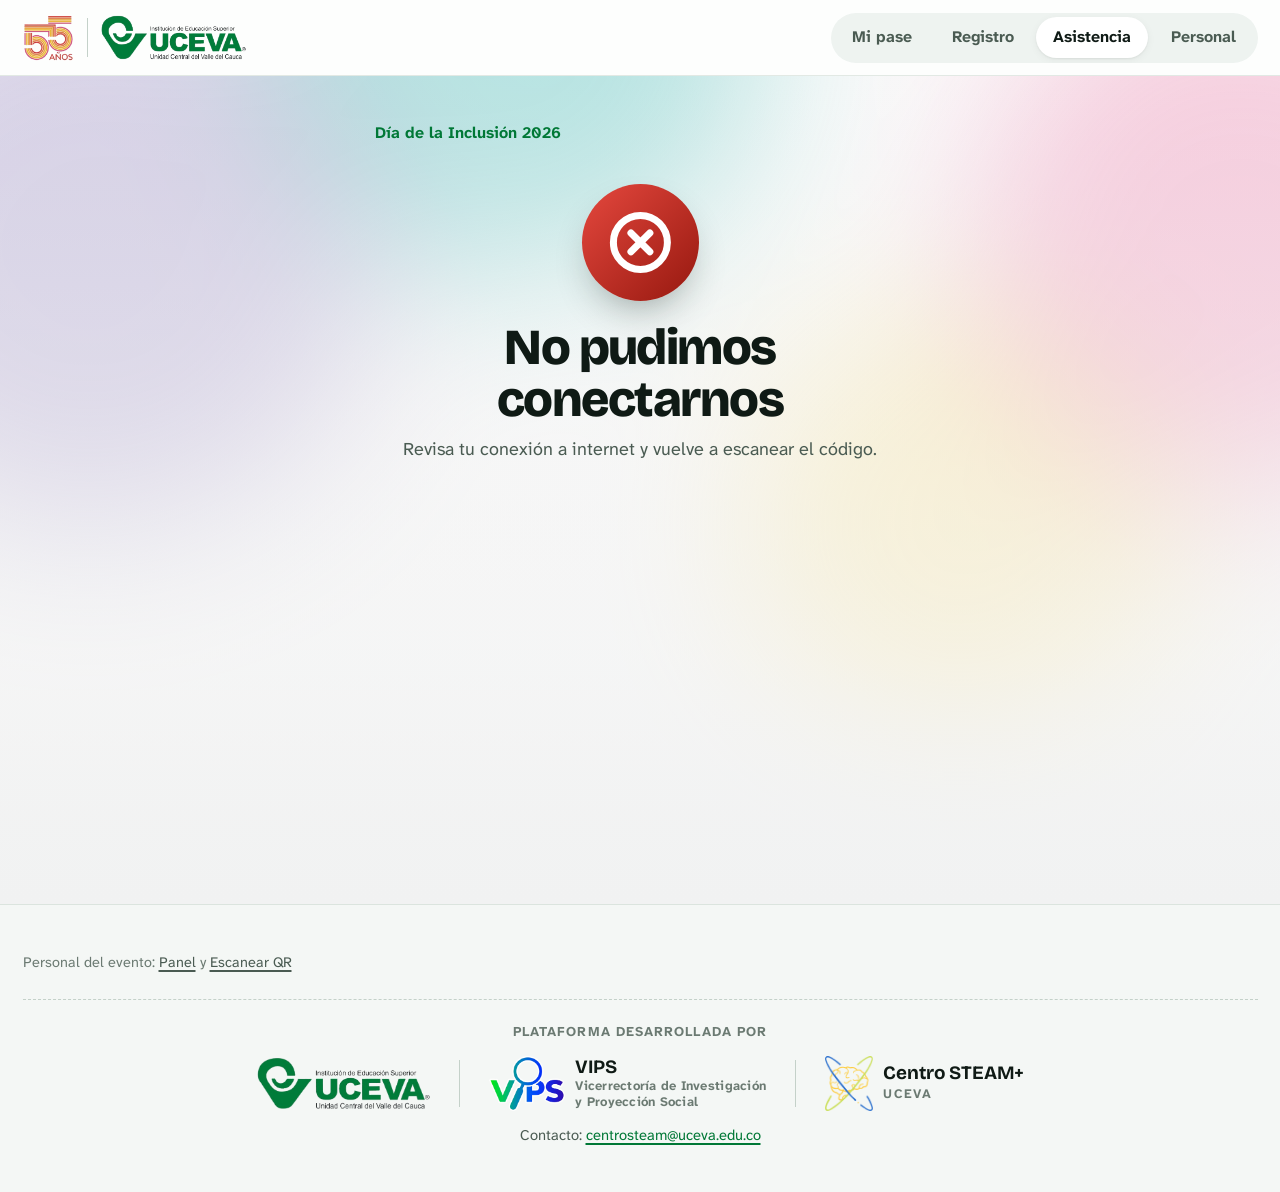
==== asistir.html @ c1360df8 "Versionar los módulos JS para que los navegadores no usen copias viejas Co-Authored-By: Claude Opus " ====
<!doctype html>
<html lang="es-CO">
<head>
  <meta charset="utf-8">
  <meta name="viewport" content="width=device-width, initial-scale=1, viewport-fit=cover">
  <title>Registra tu asistencia | Día de la Inclusión 2026 UCEVA</title>
  <meta name="theme-color" content="#ffffff">
  <meta name="robots" content="noindex">
  <link rel="icon" href="favicon.svg" type="image/svg+xml">
  <link rel="preload" href="fonts/bricolage-grotesque.woff2" as="font" type="font/woff2" crossorigin>
  <link rel="stylesheet" href="css/base.css?v=20261103e">
  <link rel="stylesheet" href="css/portal.css?v=20261103e">
  <script src="vendor/supabase.js" defer></script>
  <script type="module" src="js/asistir.js?v=20261103e"></script>
</head>
<body>
  <main id="contenido" class="portada asistir">
    <div class="aurora" aria-hidden="true"><span></span><span></span><span></span><span></span></div>
    <div class="asistir__dentro">
      <p class="asistir__evento" id="evento-nombre"></p>
      <div id="vista" class="asistir__vista" aria-live="polite">
        <p class="ayuda">Cargando…</p>
      </div>
    </div>
  </main>
</body>
</html>
---- css/base.css ----
/* =====================================================================
   UCEVA · Asistencia a eventos — sistema visual v2
   Concepto "Espectro": la inclusión como un espectro de color vivo sobre
   una base clara. Display expresiva (Bricolage Grotesque) + lectura
   hiperlegible (Atkinson Hyperlegible Next, diseñada para baja visión).
   Estados con ícono + palabra + color, nunca solo color. Objetivos ≥ 48 px.
   ===================================================================== */

@font-face { font-family: "Bricolage Grotesque"; src: url("../fonts/bricolage-grotesque.woff2") format("woff2"); font-weight: 200 800; font-display: swap; }
@font-face { font-family: "Atkinson Hyperlegible Next"; src: url("../fonts/atkinson-400.woff2") format("woff2"); font-weight: 400; font-display: swap; }
@font-face { font-family: "Atkinson Hyperlegible Next"; src: url("../fonts/atkinson-700.woff2") format("woff2"); font-weight: 700; font-display: swap; }
@font-face { font-family: "Atkinson Hyperlegible Next"; src: url("../fonts/atkinson-800.woff2") format("woff2"); font-weight: 800; font-display: swap; }

:root {
  /* Institucional (provisional hasta recibir el manual de marca) */
  --verde:        #007836;   /* verde del logo UCEVA */
  --verde-hondo:  #00532a;
  --verde-suave:  #e2f2e8;

  /* Colores del afiche "Día de la Inclusión 2026" (letras de "Inclusión") */
  --e-morado:   #7260a8;
  --e-magenta:  #d82a72;
  --e-turquesa: #00a29c;
  --e-naranja:  #e47224;
  --e-amarillo: #f6c600;
  --e-azul:     #00a2de;
  /* alias usados por componentes anteriores */
  --e-verde:    var(--e-turquesa);
  --e-violeta:  var(--e-morado);
  --e-ambar:    var(--e-amarillo);
  --espectro: linear-gradient(100deg, var(--e-morado), var(--e-magenta) 20%, var(--e-turquesa) 40%, var(--e-naranja) 58%, var(--e-amarillo) 72%, var(--e-magenta) 84%, var(--e-azul));

  --tinta:   #0f1a15;
  --tinta-2: #4a5b52;
  --tinta-3: #6b7a72;
  --fondo:   #f4f7f5;
  --blanco:  #ffffff;
  --linea:   #dbe4de;
  --linea-2: #c4d1c9;

  /* Estados */
  --ok:    #087a3f;  --ok-fondo:    #e1f6e9;
  --aviso: #7a4a00;  --aviso-fondo: #fff1d1;
  --error: #b0241c;  --error-fondo: #fde6e4;

  /* Tipo de asistente */
  --t-estudiante:     #0077a8;
  --t-docente:        #007836;
  --t-investigador:   #5e4d96;
  --t-directivo:      #a64e10;
  --t-administrativo: #00706b;
  --t-egresado:       #6b5300;
  --t-externo:        #c0215f;

  --display: "Bricolage Grotesque", "Atkinson Hyperlegible Next", system-ui, sans-serif;
  --fuente:  "Atkinson Hyperlegible Next", system-ui, -apple-system, "Segoe UI", Roboto, sans-serif;

  --t-0: .889rem; --t-1: 1rem; --t-2: 1.25rem; --t-3: 1.563rem; --t-4: 1.953rem; --t-5: 2.441rem; --t-6: 3.815rem;

  --r-campo: 14px;
  --r-tarjeta: 28px;
  --sombra-1: 0 1px 2px rgba(15, 26, 21, .06), 0 2px 8px rgba(15, 26, 21, .05);
  --sombra-2: 0 2px 4px rgba(15, 26, 21, .04), 0 18px 40px -12px rgba(15, 26, 21, .18);
  --foco: 0 0 0 3px var(--blanco), 0 0 0 6px var(--e-morado);
  --suave: cubic-bezier(.2, .8, .2, 1);
}

*, *::before, *::after { box-sizing: border-box; }
[hidden] { display: none !important; }
html { font-size: 112.5%; -webkit-text-size-adjust: 100%; scroll-behavior: smooth; }
@media (max-width: 480px) { html { font-size: 106.25%; } }

body {
  margin: 0; font-family: var(--fuente); font-size: var(--t-1); line-height: 1.55;
  color: var(--tinta); background: var(--fondo);
  -webkit-font-smoothing: antialiased; text-rendering: optimizeLegibility;
}
img, svg { max-width: 100%; display: block; }
a { color: var(--verde); text-underline-offset: .2em; text-decoration-thickness: 2px; }
a:hover { color: var(--verde-hondo); }
:focus-visible { outline: none; box-shadow: var(--foco); border-radius: 8px; }
::selection { background: #c9f0db; }

.solo-lectores { position: absolute !important; width: 1px; height: 1px; overflow: hidden; clip: rect(0 0 0 0); white-space: nowrap; }
.saltar { position: absolute; left: 1rem; top: -4rem; z-index: 80; background: var(--tinta); color: var(--blanco); padding: .7rem 1rem; border-radius: 10px; }
.saltar:focus { top: 1rem; }

h1, h2, h3 { font-family: var(--display); line-height: 1.02; margin: 0 0 .5em; letter-spacing: -.03em; font-weight: 800; }
h1 { font-size: clamp(2.6rem, 7vw, 5.2rem); }
h2 { font-size: clamp(1.6rem, 3.4vw, 2.2rem); }
h3 { font-size: var(--t-2); letter-spacing: -.015em; }
p { margin: 0 0 1em; max-width: 40em; }
.entrada { font-size: var(--t-2); color: var(--tinta-2); line-height: 1.45; }

/* ---------- Barra superior ---------- */

.barra { position: sticky; top: 0; z-index: 30; background: rgba(255,255,255,.82); backdrop-filter: saturate(1.6) blur(14px); -webkit-backdrop-filter: saturate(1.6) blur(14px); border-bottom: 1px solid rgba(219,228,222,.8); }
.barra__dentro { max-width: 76rem; margin: 0 auto; padding: .7rem 1.25rem; display: flex; align-items: center; justify-content: space-between; gap: 1rem; }
.marca { display: flex; align-items: center; gap: .65rem; color: var(--tinta); text-decoration: none; }
.marca__sello {
  width: 2.4rem; height: 2.4rem; border-radius: 12px; position: relative; overflow: hidden;
  background: var(--verde); color: var(--blanco); display: grid; place-items: center;
  font-family: var(--display); font-weight: 800; font-size: 1.15rem;
}
.marca__sello::after { content: ""; position: absolute; left: 0; right: 0; bottom: 0; height: 4px; background: var(--espectro); }
.marca__logos { display: flex; align-items: center; gap: .7rem; }
.marca__55 { height: 2.6rem; width: auto; }
.marca__sep { width: 1px; height: 2.2rem; background: var(--linea-2); }
.marca__logo { height: 2.6rem; width: auto; }
@media (max-width: 640px) { .marca__55, .marca__sep { display: none; } }
@media (max-width: 440px) { .marca__logo { height: 2rem; } }
.marca__texto { line-height: 1.1; }
.marca__texto strong { display: block; font-family: var(--display); font-size: 1.05rem; letter-spacing: -.01em; }
.marca__texto span { font-size: .78rem; color: var(--tinta-2); }
.barra nav { display: flex; gap: .3rem; padding: .25rem; background: #eef3f0; border-radius: 999px; }
.barra nav a { padding: .45rem .95rem; border-radius: 999px; text-decoration: none; color: var(--tinta-2); font-weight: 700; font-size: var(--t-0); transition: background-color .2s, color .2s; }
.barra nav a:hover { color: var(--tinta); }
.barra nav a[aria-current="page"] { background: var(--blanco); color: var(--tinta); box-shadow: var(--sombra-1); }
.barra nav a { white-space: nowrap; }
.barra nav { overflow-x: auto; scrollbar-width: none; max-width: 100%; }
.barra nav::-webkit-scrollbar { display: none; }
.barra__dentro { min-width: 0; }
.acceso-personal { flex-basis: 100%; margin-top: .6rem !important; font-size: .8rem; color: var(--tinta-3); }
.acceso-personal a { color: var(--tinta-2); }
@media (max-width: 560px) { .marca__texto span { display: none; } .barra nav a { padding: .45rem .7rem; } }
@media (max-width: 440px) { .marca__texto { display: none; } .barra__dentro { gap: .5rem; padding-inline: 1rem; } .barra nav a { padding: .45rem .65rem; font-size: .8rem; } }

.aviso-demo { background: var(--tinta); color: #e6ece8; font-size: .8rem; padding: .4rem 1rem; text-align: center; }
.aviso-demo strong { color: var(--e-ambar); }

/* ---------- Contenedores ---------- */

.pagina { max-width: 76rem; margin: 0 auto; padding: 2.5rem 1.25rem 4rem; }
.pagina--estrecha { max-width: 42rem; }
.tarjeta { background: var(--blanco); border-radius: var(--r-tarjeta); box-shadow: var(--sombra-2); border: 1px solid rgba(219,228,222,.7); }

/* ---------- Formularios ---------- */

.campo { display: grid; gap: .4rem; margin-bottom: 1.1rem; }
.campo > label, .grupo legend { font-weight: 700; font-size: var(--t-0); color: var(--tinta); }
.ayuda { font-size: var(--t-0); color: var(--tinta-2); margin: 0; }
.opcional { font-weight: 400; color: var(--tinta-3); }

input[type="text"], input[type="email"], input[type="tel"], input[type="search"],
input[type="password"], input[type="number"], input[type="date"], input[type="time"], select, textarea {
  font: inherit; font-size: var(--t-1); color: var(--tinta); width: 100%; min-height: 3.2rem; padding: .75rem 1rem;
  background: #f7faf8; border: 1.5px solid var(--linea-2); border-radius: var(--r-campo);
  transition: border-color .15s, background-color .15s, box-shadow .15s;
}
input::placeholder { color: #8c9a92; }
input:hover, select:hover, textarea:hover { border-color: #93a69b; background-color: var(--blanco); }
input:focus-visible, select:focus-visible, textarea:focus-visible {
  background-color: var(--blanco); border-color: var(--e-morado); box-shadow: 0 0 0 4px rgba(114, 96, 168, .2); border-radius: var(--r-campo);
}
input[aria-invalid="true"] { border-color: var(--error); background: #fffafa; }
select { appearance: none; background-image: url("data:image/svg+xml,%3Csvg xmlns='http://www.w3.org/2000/svg' viewBox='0 0 24 24' fill='none' stroke='%234a5b52' stroke-width='2.4' stroke-linecap='round'%3E%3Cpath d='m6 9 6 6 6-6'/%3E%3C/svg%3E"); background-repeat: no-repeat; background-position: right .9rem center; background-size: 1.1rem; padding-right: 2.6rem; }

.fila-2 { display: grid; gap: 0 1rem; grid-template-columns: 1fr; }
@media (min-width: 600px) { .fila-2 { grid-template-columns: 1fr 1fr; } .fila-2--doc { grid-template-columns: 13rem 1fr; } }

.grupo { border: 0; padding: 0; margin: 0 0 1.1rem; }
.grupo legend { margin-bottom: .5rem; padding: 0; }
.opciones { display: flex; flex-wrap: wrap; gap: .5rem; }

.marca-check {
  display: flex; gap: .65rem; align-items: flex-start; cursor: pointer; font-size: var(--t-0); line-height: 1.4;
  padding: .7rem .9rem; border: 1.5px solid var(--linea-2); border-radius: var(--r-campo); background: var(--blanco);
  transition: border-color .15s, background-color .15s;
}
.marca-check:hover { border-color: #93a69b; }
.marca-check input { width: 1.25rem; height: 1.25rem; margin: 0; flex: none; accent-color: var(--verde); }
.marca-check:has(input:checked) { border-color: var(--verde); background: var(--verde-suave); }
.marca-check:has(input:focus-visible) { box-shadow: var(--foco); }
.marca-check:has(input:disabled) { opacity: .5; cursor: not-allowed; }
.opciones .marca-check { border-radius: 999px; padding: .55rem .95rem; align-items: center; }

.error-campo { color: var(--error); font-size: var(--t-0); font-weight: 700; margin: 0; }

/* ---------- Botones ---------- */

.boton {
  font: inherit; font-weight: 700; font-size: var(--t-1); line-height: 1.2;
  display: inline-flex; align-items: center; justify-content: center; gap: .55rem;
  min-height: 3.2rem; padding: .75rem 1.5rem; border-radius: 999px; cursor: pointer; text-decoration: none;
  border: 0; background: var(--tinta); color: var(--blanco);
  box-shadow: inset 0 1px 0 rgba(255,255,255,.14), 0 6px 16px -6px rgba(15,26,21,.5);
  transition: transform .15s var(--suave), box-shadow .2s, background-color .2s;
}
.boton:hover { background: #22312a; color: var(--blanco); transform: translateY(-1px); box-shadow: inset 0 1px 0 rgba(255,255,255,.14), 0 10px 22px -8px rgba(15,26,21,.55); }
.boton:active { transform: translateY(0); }
.boton[disabled] { opacity: .6; cursor: progress; transform: none; }
.boton--verde { background: var(--verde); box-shadow: inset 0 1px 0 rgba(255,255,255,.18), 0 8px 20px -8px rgba(0,101,58,.7); }
.boton--verde:hover { background: var(--verde-hondo); }
.boton--claro { background: var(--blanco); color: var(--tinta); box-shadow: inset 0 0 0 1.5px var(--linea-2); }
.boton--claro:hover { background: #f3f6f4; color: var(--tinta); box-shadow: inset 0 0 0 1.5px #93a69b; }
.boton--bloque { width: 100%; }
.boton svg { width: 1.2em; height: 1.2em; flex: none; }

/* ---------- Mensajes ---------- */

.mensaje { display: flex; gap: .85rem; align-items: flex-start; padding: 1rem 1.1rem; border-radius: 18px; margin: 1rem 0; }
.mensaje > svg { width: 1.6rem; height: 1.6rem; flex: none; margin-top: .05rem; }
.mensaje p { margin: 0; color: var(--tinta); font-size: var(--t-0); }
.mensaje strong { display: block; font-family: var(--display); font-size: var(--t-2); letter-spacing: -.015em; line-height: 1.15; margin-bottom: .25rem; }
.mensaje .boton { margin-top: .9rem; }
.mensaje--ok    { background: var(--ok-fondo);    color: var(--ok); }
.mensaje--aviso { background: var(--aviso-fondo); color: var(--aviso); }
.mensaje--error { background: var(--error-fondo); color: var(--error); }
.mensaje--info  { background: #eeebf7; color: #5a4a94; }

/* ---------- Pase (boleta digital) ---------- */

.pase-marco { width: min(100%, 23rem); filter: drop-shadow(0 26px 30px rgba(40, 30, 110, .22)) drop-shadow(0 6px 10px rgba(15, 26, 21, .10)); }

.pase {
  --tipo: var(--t-externo);
  --mx: 50%; --my: 30%;
  position: relative; width: 100%; isolation: isolate;
  border-radius: var(--r-tarjeta); background: var(--blanco);
  transform: perspective(900px) rotateX(var(--rx, 0deg)) rotateY(var(--ry, 0deg));
  transition: transform .5s var(--suave);
  /* recortes laterales tipo boleta */
  -webkit-mask: radial-gradient(circle 14px at 0 var(--corte, 62%), transparent 98%, #000) left / 51% 100% no-repeat,
                radial-gradient(circle 14px at 100% var(--corte, 62%), transparent 98%, #000) right / 51% 100% no-repeat;
          mask: radial-gradient(circle 14px at 0 var(--corte, 62%), transparent 98%, #000) left / 51% 100% no-repeat,
                radial-gradient(circle 14px at 100% var(--corte, 62%), transparent 98%, #000) right / 51% 100% no-repeat;
}
.pase.con-tilt { transition: transform .12s linear; }
.pase__cabeza {
  position: relative; overflow: hidden; color: var(--blanco); padding: 1.3rem 1.4rem 1.4rem;
  border-radius: var(--r-tarjeta) var(--r-tarjeta) 0 0;
  background:
    radial-gradient(110% 90% at 0% 0%, var(--e-morado), transparent 60%),
    radial-gradient(90% 110% at 100% 0%, var(--e-magenta), transparent 58%),
    radial-gradient(90% 90% at 100% 110%, var(--e-azul), transparent 60%),
    radial-gradient(80% 80% at 10% 120%, var(--e-turquesa), transparent 62%),
    linear-gradient(135deg, var(--e-morado), var(--e-azul));
}
.pase__cabeza::after { /* brillo holográfico que sigue al puntero */
  content: ""; position: absolute; inset: 0; pointer-events: none; mix-blend-mode: soft-light;
  background: radial-gradient(40% 60% at var(--mx) var(--my), rgba(255,255,255,.75), transparent 70%);
}
.pase__sup { display: flex; justify-content: space-between; align-items: center; gap: .5rem; margin-bottom: 1.6rem; font-size: .78rem; font-weight: 700; }
.pase__inst { opacity: .95; }
.pase__tipo { background: rgba(255,255,255,.95); color: var(--tipo); padding: .3rem .7rem; border-radius: 999px; }
.pase__evento { font-family: var(--display); font-weight: 800; font-size: 2rem; line-height: .95; letter-spacing: -.035em; margin: 0; max-width: 9ch; text-shadow: 0 2px 18px rgba(30, 10, 80, .25); }
.pase__lugar { margin: .7rem 0 0; font-size: var(--t-0); opacity: .95; }
.pase__qr { padding: 1.4rem 2.6rem .8rem; }
.pase__qr svg { width: 100%; height: auto; image-rendering: pixelated; }
.pase__corte { height: 0; border-top: 2px dashed var(--linea-2); margin: .4rem 1.4rem 0; }
.pase__datos { padding: 1rem 1.4rem 1.3rem; display: grid; grid-template-columns: 1fr auto; gap: .2rem 1rem; align-items: end; }
.pase__nombre { grid-column: 1 / -1; font-family: var(--display); font-size: 1.7rem; font-weight: 800; letter-spacing: -.025em; line-height: 1.05; margin: 0 0 .35rem; overflow-wrap: anywhere; }
.pase__meta { margin: 0; color: var(--tinta-2); font-size: .8rem; line-height: 1.3; }
.pase__meta b { display: block; color: var(--tinta); font-size: var(--t-1); letter-spacing: .08em; }
.pase__meta--der { text-align: right; }

.pase--vacio .pase__cabeza { filter: saturate(.85); }
.pase--vacio .pase__qr { padding: 1.4rem 2.6rem .8rem; }
.pase--vacio .pase__hueco { aspect-ratio: 1; border-radius: 18px; display: grid; place-items: center; text-align: center; padding: 1rem;
  background: repeating-linear-gradient(45deg, #f3f6f4 0 10px, #eef2ef 10px 20px); color: var(--tinta-3); font-size: var(--t-0); }
.pase--vacio .pase__nombre { color: #c9d3cd; }

.pase-entrada { animation: pase-entra .7s var(--suave) both; }
@keyframes pase-entra { from { opacity: 0; transform: perspective(900px) translateY(24px) rotateX(18deg) scale(.96); } }

/* ---------- Pie ---------- */

.pie { color: var(--tinta-2); font-size: var(--t-0); }
.pie__dentro { max-width: 76rem; margin: 0 auto; padding: 2rem 1.25rem 2.5rem; display: flex; gap: 1rem 3rem; justify-content: space-between; flex-wrap: wrap; border-top: 1px solid var(--linea); }
.pie__dentro > div { flex: 1 1 18rem; }
.pie__dentro p + p { margin-top: .4rem; }
.pie p { margin: 0; }
.pie__dentro > .creditos { flex: 1 1 100%; max-width: none; margin-top: .4rem; padding-top: 1.2rem; border-top: 1px dashed var(--linea-2); display: flex; flex-direction: column; align-items: center; gap: .7rem; text-align: center; }
.creditos__texto { font-size: .75rem; letter-spacing: .08em; text-transform: uppercase; color: var(--tinta-3); font-weight: 700; }
.creditos__logos { display: flex; align-items: center; justify-content: center; flex-wrap: wrap; gap: .8rem 1.6rem; }
.creditos__steam { display: inline-flex; align-items: center; gap: .55rem; text-align: left; }
.creditos__steam img { width: auto; height: 3.1rem; }
.creditos__steam strong { display: block; font-family: var(--display); font-size: 1.05rem; color: var(--tinta); line-height: 1.1; }
.creditos__steam small { display: block; font-size: .72rem; letter-spacing: .1em; color: var(--tinta-3); font-weight: 700; }
.creditos__uceva { height: 3.1rem; width: auto; }
.creditos__sep { width: 1px; height: 2.6rem; background: var(--linea-2); }
@media (max-width: 640px) { .creditos__logos { flex-direction: column; gap: 1rem; } .creditos__sep { display: none; } }
.creditos__contacto { font-size: .82rem; color: var(--tinta-2); }
.creditos__vips small { letter-spacing: .02em; text-transform: none; line-height: 1.25; }

@media (prefers-reduced-motion: reduce) {
  *, *::before, *::after { animation-duration: .01ms !important; animation-iteration-count: 1 !important; transition-duration: .01ms !important; scroll-behavior: auto !important; }
}

@media print {
  .barra, .pie, .no-imprimir, .aviso-demo { display: none !important; }
  body { background: #fff; }
  .pase-marco { filter: none; }
  .pase { border: 1px solid #bbb; transform: none; -webkit-mask: none; mask: none; }
  .pase__cabeza { -webkit-print-color-adjust: exact; print-color-adjust: exact; }
}

@media (max-width: 440px) {
  .barra--densa .barra__dentro { padding-inline: .75rem; gap: .4rem; }
  .barra--densa .marca__logo { height: 1.3rem; }
  .barra--densa nav { padding: .2rem; gap: 0; }
  .barra--densa nav a { padding: .45rem .42rem; font-size: .74rem; }
}
@media (max-width: 380px) {
  .barra--densa .marca__logo { height: 1.1rem; }
  .barra--densa nav a { padding: .45rem .36rem; font-size: .7rem; }
}

/* ---------- Actualizar mis datos ---------- */
.actualizar { margin-top: 1rem; padding: 1.3rem 1.3rem 1.4rem; text-align: left; }
.actualizar__cabeza { display: flex; gap: .9rem; align-items: flex-start; margin-bottom: 1rem; }
.actualizar__icono { flex: none; display: grid; place-items: center; width: 2.6rem; height: 2.6rem; border-radius: 12px; color: #fff; background: linear-gradient(135deg, var(--e-morado), var(--e-magenta)); }
.actualizar__icono svg { width: 1.3rem; height: 1.3rem; }
.actualizar h2 { margin: 0 0 .25rem; font-family: var(--display); font-size: var(--t-2); letter-spacing: -.01em; }
.actualizar__cabeza p { margin: 0; color: var(--tinta-2); font-size: var(--t-0); }
.actualizar__form { display: grid; gap: 1rem; }
.actualizar__form fieldset { border: 0; padding: 0; margin: 0; }
.actualizar__form legend { font-weight: 700; margin-bottom: .6rem; padding: 0; }
.actualizar__otro { margin-top: .8rem; }
.actualizar__form > .marca-check { background: #f7faf8; font-size: var(--t-0); }
.actualizar__acciones { display: flex; gap: .8rem; align-items: center; flex-wrap: wrap; }
.actualizar .mensaje { margin: 0; }
---- css/portal.css ----
/* ---------- Portada ---------- */

.portada { position: relative; overflow: hidden; overflow: clip; background: var(--blanco); border-bottom: 1px solid var(--linea); }

/* Aurora: manchas del espectro que se mueven muy despacio */
.aurora { position: absolute; inset: -20% -10% auto; height: 120%; pointer-events: none; filter: blur(80px) saturate(1.1); opacity: .32; }
.aurora span { position: absolute; border-radius: 50%; mix-blend-mode: multiply; animation: deriva 22s ease-in-out infinite alternate; }
.aurora span:nth-child(1) { width: 46vw; height: 46vw; left: -6vw; top: 4%;  background: var(--e-morado); }
.aurora span:nth-child(2) { width: 40vw; height: 40vw; left: 30vw; top: -14%; background: var(--e-turquesa); animation-delay: -6s; }
.aurora span:nth-child(3) { width: 42vw; height: 42vw; right: -8vw; top: 6%;  background: var(--e-magenta); animation-delay: -12s; opacity: .8; }
.aurora span:nth-child(4) { width: 34vw; height: 34vw; right: 18vw; top: 40%; background: var(--e-amarillo); animation-delay: -3s; opacity: .7; }
@keyframes deriva {
  0%   { transform: translate(0, 0) scale(1); }
  50%  { transform: translate(4vw, 3vw) scale(1.08); }
  100% { transform: translate(-3vw, 5vw) scale(.95); }
}
.portada::after { /* velo para que el texto siempre tenga contraste */
  content: ""; position: absolute; inset: 0; pointer-events: none;
  background: linear-gradient(180deg, rgba(255,255,255,.35), rgba(255,255,255,.75) 70%, #fff);
}

.portada__dentro {
  position: relative; z-index: 1; max-width: 76rem; margin: 0 auto; padding: 3rem 1.25rem 4rem;
  display: grid; gap: 2.5rem; grid-template-columns: 1fr; align-items: center;
}
@media (min-width: 960px) {
  .portada__dentro { grid-template-columns: minmax(0, 1fr) 23rem; gap: 5rem; padding: 5rem 1.25rem 6rem; min-height: min(86vh, 54rem); }
}

.chips { list-style: none; padding: 0; margin: 0 0 1.5rem; display: flex; flex-wrap: wrap; gap: .5rem; }
.chip {
  display: inline-flex; align-items: center; gap: .45rem; padding: .45rem .85rem; border-radius: 999px;
  background: rgba(255,255,255,.75); border: 1px solid rgba(196,209,201,.8); backdrop-filter: blur(8px);
  font-size: .82rem; font-weight: 700; color: var(--tinta);
}
.chip svg { width: 1.05rem; height: 1.05rem; color: var(--verde); }

.titulo-espectro {
  font-size: clamp(3rem, 9.5vw, 6.6rem); line-height: .92; letter-spacing: -.045em; max-width: 9ch; margin-bottom: 1.4rem;
  background: linear-gradient(100deg, #5e4d96 0%, #c0215f 45%, #00807b 80%, #0077a8 100%);
  -webkit-background-clip: text; background-clip: text; color: transparent;
  font-variation-settings: "opsz" 96;
}
.portada .entrada { max-width: 30rem; color: var(--tinta-2); }

.cuenta { display: flex; gap: .5rem; margin: 1.5rem 0 0; }
.cuenta[hidden] { display: none; }
.cuenta div { min-width: 4.4rem; padding: .6rem .5rem; text-align: center; border-radius: 16px; background: rgba(255,255,255,.8); border: 1px solid var(--linea); }
.cuenta b { display: block; font-family: var(--display); font-size: var(--t-4); line-height: 1; letter-spacing: -.03em; font-variant-numeric: tabular-nums; }
.cuenta span { font-size: .72rem; color: var(--tinta-2); }

/* Consulta */
.consulta { margin-top: 2rem; max-width: 36rem; padding: 1.2rem 1.25rem 1.1rem; }
.consulta > label { display: block; font-weight: 700; font-size: var(--t-0); margin-bottom: .55rem; }
.consulta__fila { display: flex; gap: .5rem; }
.consulta__fila input { font-size: var(--t-2); font-weight: 700; letter-spacing: .05em; min-height: 3.7rem; border-radius: 18px; }
.consulta__fila .boton { min-height: 3.7rem; padding-inline: 1.7rem; flex: none; border-radius: 18px; }
.consulta .ayuda { margin-top: .55rem; }
@media (max-width: 440px) { .consulta__fila { flex-direction: column; } }

.resultado { max-width: 36rem; }
.resultado:empty { display: none; }

.portada__pase { display: grid; justify-items: center; gap: 1.1rem; }
.acciones-pase { display: flex; gap: .6rem; flex-wrap: wrap; justify-content: center; }
.acciones-pase[hidden] { display: none; }
@media (max-width: 959px) { .portada__pase:has(.pase--vacio) { display: none; } }
@media (min-width: 960px) { .portada__pase .pase-marco { animation: flota 7s ease-in-out infinite; } }
@keyframes flota { 50% { transform: translateY(-10px); } }

/* ---------- Pasos ---------- */

.pasos { max-width: 76rem; margin: 0 auto; padding: 4.5rem 1.25rem 2rem; }
.pasos h2 { max-width: 14ch; }
.pasos__lista { list-style: none; padding: 0; margin: 2rem 0 0; display: grid; gap: 1rem; grid-template-columns: 1fr; counter-reset: paso; }
@media (min-width: 760px) { .pasos__lista { grid-template-columns: repeat(3, 1fr); } }
.paso { counter-increment: paso; position: relative; background: var(--blanco); border: 1px solid var(--linea); border-radius: var(--r-tarjeta); padding: 1.5rem 1.5rem 1.4rem; }
.paso::after {
  content: counter(paso); position: absolute; top: 1.1rem; right: 1.4rem;
  font-family: var(--display); font-weight: 800; font-size: 3.2rem; line-height: 1; letter-spacing: -.05em; color: #e6ede9;
}
.paso__icono { display: grid; place-items: center; width: 3rem; height: 3rem; border-radius: 16px; margin-bottom: 1.6rem; color: var(--blanco); }
.paso:nth-child(1) .paso__icono { background: linear-gradient(135deg, var(--e-verde), var(--e-turquesa)); }
.paso:nth-child(2) .paso__icono { background: linear-gradient(135deg, var(--e-azul), var(--e-violeta)); }
.paso:nth-child(3) .paso__icono { background: linear-gradient(135deg, var(--e-magenta), var(--e-ambar)); }
.paso__icono svg { width: 1.5rem; height: 1.5rem; }
.paso h3 { margin-bottom: .4rem; }
.paso p { margin: 0; color: var(--tinta-2); font-size: var(--t-0); }

/* ---------- Invitación ---------- */

.invitacion { max-width: 76rem; margin: 0 auto; padding: 2rem 1.25rem 5rem; }
.invitacion__caja {
  position: relative; overflow: hidden; border-radius: 36px; padding: 2.5rem 2rem;
  display: flex; gap: 1.5rem 3rem; align-items: center; justify-content: space-between; flex-wrap: wrap;
  color: var(--blanco); background: var(--verde-hondo);
}
.invitacion__caja::before {
  content: ""; position: absolute; inset: 0; opacity: .9; pointer-events: none;
  background: radial-gradient(60% 120% at 100% 0%, rgba(216,42,114, .55), transparent 60%),
              radial-gradient(50% 120% at 70% 120%, rgba(114,96,168, .55), transparent 60%),
              radial-gradient(40% 100% at 0% 100%, rgba(0,162,156, .5), transparent 60%);
}
.invitacion__caja > * { position: relative; }
.invitacion h2 { margin-bottom: .3rem; }
.invitacion p { margin: 0; color: #d9efe3; }
.boton--grande { min-height: 3.6rem; padding-inline: 1.8rem; font-size: var(--t-1); }
@media (max-width: 600px) { .invitacion__caja .boton { width: 100%; } .invitacion__caja { padding: 2rem 1.4rem; } }

/* ---------- Registro ---------- */

.eleccion { display: grid; gap: .7rem; grid-template-columns: 1fr; margin-bottom: 1rem; }
@media (min-width: 600px) { .eleccion { grid-template-columns: 1fr 1fr; } }
.eleccion > .error-campo { grid-column: 1 / -1; }
.eleccion__op {
  position: relative; display: flex; gap: .8rem; align-items: flex-start; cursor: pointer;
  padding: 1rem 1.1rem; border-radius: 20px; background: var(--blanco); border: 1.5px solid var(--linea-2);
  transition: border-color .15s, box-shadow .2s, background-color .15s;
}
.eleccion__op:hover { border-color: #93a69b; }
.eleccion__op input { width: 1.3rem; height: 1.3rem; margin: .15rem 0 0; flex: none; accent-color: var(--verde); }
.eleccion__op strong { display: block; font-family: var(--display); font-size: var(--t-2); letter-spacing: -.02em; line-height: 1.15; margin-bottom: .25rem; }
.eleccion__op small { display: block; font-size: var(--t-0); color: var(--tinta-2); line-height: 1.4; }
.eleccion__op:has(input:checked) { border-color: transparent; background: linear-gradient(var(--blanco), var(--blanco)) padding-box, var(--espectro) border-box; border: 2px solid transparent; box-shadow: 0 10px 24px -14px rgba(114,96,168, .5); }
.eleccion__op:has(input:focus-visible) { box-shadow: var(--foco); }
.vinculo-uceva { margin-top: .2rem; }


.registro-pagina { position: relative; z-index: 1; max-width: 76rem; margin: 0 auto; padding: 3rem 1.25rem 5rem; display: grid; gap: 2.5rem; grid-template-columns: 1fr; align-items: start; }
@media (min-width: 960px) { .registro-pagina { grid-template-columns: minmax(0, 1fr) 23rem; gap: 4rem; padding-top: 4rem; } .registro-pagina .portada__pase { position: sticky; top: 6rem; } }
.registro-pagina .titulo-espectro { font-size: clamp(2.6rem, 7vw, 4.6rem); max-width: 11ch; }
.registro { margin-top: 2rem; padding: 1.6rem 1.5rem 1.4rem; max-width: 44rem; }
@media (min-width: 600px) { .registro { padding: 2rem 2rem 1.6rem; } }
.registro__seccion { padding-bottom: 1.4rem; margin-bottom: 1.6rem; border-bottom: 1px solid var(--linea); }
.registro__seccion:last-of-type { border-bottom: 0; margin-bottom: 1rem; padding-bottom: 0; }
.registro__seccion > h2 { font-size: var(--t-2); letter-spacing: -.02em; margin-bottom: 1rem; display: flex; align-items: center; gap: .6rem; }
.registro__seccion > h2 svg { width: 1.35rem; height: 1.35rem; color: var(--verde); }
.registro__seccion > p.ayuda { margin: -.5rem 0 1rem; }
.lista-errores { margin: .4rem 0 0; padding-left: 1.2rem; font-size: var(--t-0); }
.lista-errores a { color: var(--error); font-weight: 700; }
.nota-final { margin-top: 1rem; text-align: center; max-width: none; }
.registro[hidden] { display: none; }
.campo--legal .marca-check { font-weight: 400; }
.sensible { margin-top: .9rem; }
.sensible .marca-check { background: #f7faf8; }

@media print {
  .portada { border: 0; }
  .aurora, .portada::after, .portada__texto, .pasos, .invitacion, .registro-pagina > :first-child { display: none !important; }
  .portada__dentro, .registro-pagina { display: block; padding: 0; min-height: 0; }
  .portada__pase .pase-marco { animation: none; }
}

/* ---------- Autoregistro de asistencia ---------- */

.asistir { min-height: calc(100vh - 4rem); min-height: calc(100dvh - 4rem); border-bottom: 0; }
.asistir__dentro { position: relative; z-index: 1; max-width: 32rem; margin: 0 auto; padding: 2.5rem 1.25rem 3rem; }
.asistir__evento { font-weight: 700; font-size: var(--t-0); color: var(--verde); margin: 0 0 .6rem; }
.asistir__titulo { font-size: clamp(2.6rem, 11vw, 3.6rem); max-width: 10ch; margin-bottom: 1rem; }
.asistir__rapido { padding: 1.3rem 1.3rem 1.25rem; margin-top: 1.5rem; }
.asistir__rapido .ayuda { margin: 0; }
.asistir__quien { font-family: var(--display); font-weight: 800; font-size: var(--t-4); letter-spacing: -.03em; line-height: 1.05; margin: .25rem 0 .3rem; }
.asistir__rapido .boton { margin-top: 1.1rem; }
.asistir__o { margin: 1.6rem 0 0; font-weight: 700; font-size: var(--t-0); color: var(--tinta-2); text-align: center; }
.asistir__form { margin-top: .8rem; }
.asistir__estado { text-align: center; padding-top: 1.5rem; }
.asistir__estado h1 { font-size: clamp(2rem, 8.5vw, 2.8rem); margin: 1.2rem auto .6rem; max-width: 14ch; }
.asistir__estado p { margin-left: auto; margin-right: auto; color: var(--tinta-2); }
.asistir__estado .boton { margin-top: 1rem; }
.asistir__estado .enlace { margin-top: .6rem; }
.asistir__icono { display: inline-grid; place-items: center; width: 6.5rem; height: 6.5rem; border-radius: 50%; color: var(--blanco); box-shadow: 0 18px 40px -16px rgba(15,26,21,.45); }
.asistir__icono svg { width: 3.6rem; height: 3.6rem; }
.asistir__icono--ok    { background: linear-gradient(135deg, var(--e-verde), #06683a); }
.asistir__icono--aviso, .asistir__icono--cerrado { background: linear-gradient(135deg, #ffc94d, #e8920c); color: #2b1b00; }
.asistir__icono--error { background: linear-gradient(135deg, #e5483e, #96180f); }
.asistir__icono--info  { background: linear-gradient(135deg, var(--e-turquesa), var(--e-azul)); }
.asistir__estado--ok .asistir__icono { animation: confirma .6s var(--suave) both; }
@keyframes confirma { from { transform: scale(.6); opacity: 0; } 60% { transform: scale(1.08); } }
.asistir__confirma { font-size: var(--t-2); color: var(--tinta) !important; }
.asistir__nombre { display: inline-grid; gap: .1rem; margin: .6rem auto 1.4rem !important; padding: .9rem 1.4rem; border-radius: 20px; background: var(--blanco); box-shadow: var(--sombra-1);
  font-family: var(--display); font-weight: 800; font-size: var(--t-3); letter-spacing: -.025em; color: var(--tinta) !important; }
.asistir__nombre span { font-family: var(--fuente); font-weight: 700; font-size: var(--t-0); letter-spacing: 0; color: var(--tinta-2); }
.enlace { font: inherit; background: none; border: 0; color: var(--verde); text-decoration: underline; text-underline-offset: .18em; cursor: pointer; padding: .5rem .2rem; }

.aviso-asistencia { display: flex; flex-wrap: wrap; align-items: center; gap: .8rem 1.2rem; margin-top: 1.6rem; max-width: 36rem; padding: 1.1rem 1.25rem; border: 2px solid transparent;
  background: linear-gradient(var(--blanco), var(--blanco)) padding-box, var(--espectro) border-box; }
.aviso-asistencia > div { flex: 1 1 14rem; }
.aviso-asistencia strong { font-family: var(--display); font-size: var(--t-2); letter-spacing: -.02em; }
.aviso-asistencia p { margin: .1rem 0 0; font-size: var(--t-0); color: var(--tinta-2); }
.aviso-asistencia__punto { width: .8rem; height: .8rem; border-radius: 50%; background: var(--e-verde); box-shadow: 0 0 0 0 rgba(0,162,156,.6); animation: pulso 2s infinite; }
@keyframes pulso { 70% { box-shadow: 0 0 0 12px rgba(0,162,156,0); } 100% { box-shadow: 0 0 0 0 rgba(0,162,156,0); } }
@media (max-width: 440px) { .aviso-asistencia .boton { width: 100%; } }


/* ---------- Identidad del afiche "Día de la Inclusión 2026" ---------- */

.portada { background: linear-gradient(180deg, #fafafa, #f1f2f2); }
.portada::after { background: linear-gradient(180deg, rgba(250,250,250,.2), rgba(246,246,246,.6) 70%, #f1f2f2); }

.sobretitulo { display: inline-flex; align-items: center; gap: .6rem; margin: 0 0 .9rem; font-weight: 800; font-size: var(--t-0); color: var(--e-magenta); }
.sobretitulo::before { content: ""; width: 1.8rem; height: 3px; border-radius: 3px; background: var(--e-magenta); }

.titulo-evento { margin: 0 0 1.2rem; line-height: 1; letter-spacing: 0; }
.titulo-evento__pre { display: block; font-family: var(--display); font-weight: 700; font-size: clamp(1.6rem, 4.4vw, 2.6rem); letter-spacing: -.03em; color: var(--tinta); margin-bottom: .1em; }
.titulo-inclusion { display: inline-flex; font-family: var(--display); font-weight: 800; font-size: clamp(4.1rem, 17vw, 8.4rem); line-height: .9; letter-spacing: -.02em; font-variation-settings: "opsz" 96; isolation: isolate; }
.titulo-inclusion > span { mix-blend-mode: multiply; margin-right: -.045em; }
.titulo-inclusion > span:nth-child(1) { color: var(--e-morado); }
.titulo-inclusion > span:nth-child(2) { color: var(--e-morado); }
.titulo-inclusion > span:nth-child(3) { color: var(--e-magenta); }
.titulo-inclusion > span:nth-child(4) { color: var(--e-turquesa); }
.titulo-inclusion > span:nth-child(5) { color: var(--e-turquesa); }
.titulo-inclusion > span:nth-child(6) { color: var(--e-naranja); }
.titulo-inclusion > span:nth-child(7) { color: var(--e-amarillo); }
.titulo-inclusion > span:nth-child(8) { color: var(--e-magenta); }
.titulo-inclusion > span:nth-child(9) { color: var(--e-azul); margin-right: 0; }
.titulo-inclusion > span:nth-child(7) { color: #e0b400; }

.lema { margin: 0 0 1.4rem; max-width: 34rem; font-size: var(--t-2); line-height: 1.35; font-weight: 700; color: var(--e-magenta); }
.lema span { display: block; margin-top: .3rem; font-size: var(--t-1); font-weight: 700; color: var(--e-morado); }
.portada .chips { margin-bottom: 0; }

/* Confeti geométrico del afiche */
.confeti { position: absolute; inset: 0; pointer-events: none; z-index: 1; }
.confeti i { position: absolute; display: block; }
.confeti__puntos { top: 2.2rem; right: 4%; width: 9rem; height: 4.2rem; background: radial-gradient(circle, var(--e-magenta) 2.6px, transparent 3.2px) 0 0 / 1.8rem 1.4rem; opacity: .85; }
.confeti__tri { top: 46%; left: 3%; width: 0; height: 0; border-left: .55rem solid transparent; border-right: .55rem solid transparent; border-bottom: .95rem solid var(--e-amarillo); }
.confeti__tri::after { content: ""; position: absolute; left: -.3rem; top: .32rem; border-left: .3rem solid transparent; border-right: .3rem solid transparent; border-bottom: .5rem solid #f6f6f6; }
.confeti__tri--2 { top: 18%; left: 47%; transform: rotate(180deg); border-bottom-color: var(--e-morado); }
.confeti__circ { top: 14%; left: 38%; width: .9rem; height: .9rem; border-radius: 50%; border: 2.5px solid var(--e-turquesa); }
.confeti__x { bottom: 12%; left: 44%; width: 1rem; height: 1rem; }
.confeti__x::before, .confeti__x::after { content: ""; position: absolute; left: 50%; top: 0; width: 2.5px; height: 100%; background: var(--e-magenta); transform: rotate(45deg); }
.confeti__x::after { transform: rotate(-45deg); }
@media (max-width: 959px) { .confeti .confeti__tri, .confeti .confeti__circ, .confeti .confeti__x { display: none; } }
@media (max-width: 700px) { .confeti__puntos { width: 6rem; height: 2.8rem; top: 1.2rem; } }

/* Programación */
.programa { max-width: 76rem; margin: 0 auto; padding: 3rem 1.25rem 1rem; }
.programa h2 { margin-bottom: .2rem; }
.programa__fecha { font-weight: 700; color: var(--tinta-2); margin: 0 0 1.5rem; }
.programa__lista { display: grid; gap: 1rem; grid-template-columns: 1fr; }
@media (min-width: 760px) { .programa__lista { grid-template-columns: 1fr 1fr; } }
.programa__item { display: flex; gap: 1.2rem; align-items: center; padding: 1.4rem 1.5rem; border-radius: var(--r-tarjeta); background: var(--blanco); border: 1px solid var(--linea); position: relative; overflow: hidden; }
.programa__item::before { content: ""; position: absolute; left: 0; top: 0; bottom: 0; width: 6px; }
.programa__item--bazar::before { background: var(--e-magenta); }
.programa__item--noche::before { background: var(--e-azul); }
.programa__item .programa__hora { margin: 0; flex: none; min-width: 4.6rem; font-family: var(--display); font-weight: 800; font-size: var(--t-5); letter-spacing: -.04em; line-height: 1; }
.programa__hora span { display: block; font-size: var(--t-0); letter-spacing: 0; font-family: var(--fuente); color: var(--tinta-2); }
.programa__item--bazar .programa__hora { color: var(--e-magenta); }
.programa__item--noche .programa__hora { color: #0086b8; }
.programa__item h3 { margin: 0 0 .25rem; }
.programa__item p { margin: 0; font-size: var(--t-0); color: var(--tinta-2); }

/* Invitación con colores del afiche */
.invitacion__caja { background: #5e4d96; }

/* Banner oficial "Día de la Inclusión" */
.portada__cabecera { grid-column: 1 / -1; display: grid; justify-items: center; gap: .6rem; margin-bottom: .4rem; }
.banner-dia { display: block; width: 100%; max-width: 40rem; height: auto; }
.eslogan { display: block; width: 100%; max-width: 24rem; height: auto; }
@media (min-width: 960px) {
  .portada__dentro { row-gap: 1.5rem; padding-top: 3rem; align-items: start; }
  .portada__cabecera { grid-template-columns: minmax(0, 1.25fr) minmax(0, 1fr); align-items: center; justify-items: start; gap: 3rem; margin-bottom: 0; }
  .eslogan { max-width: 30rem; justify-self: end; align-self: end; margin-bottom: 5%; }
  .portada__pase { margin-top: 3rem; }
}
.titulo-evento--sobrio { font-family: var(--display); font-weight: 800; font-size: clamp(1.7rem, 4.6vw, 2.7rem); letter-spacing: -.03em; color: var(--tinta); margin-bottom: .8rem; }

.asistir__actividad { margin: .4rem 0 1rem; text-align: left; }
.asistir__actividad select { font-weight: 700; background-color: var(--blanco); border-color: var(--verde); }
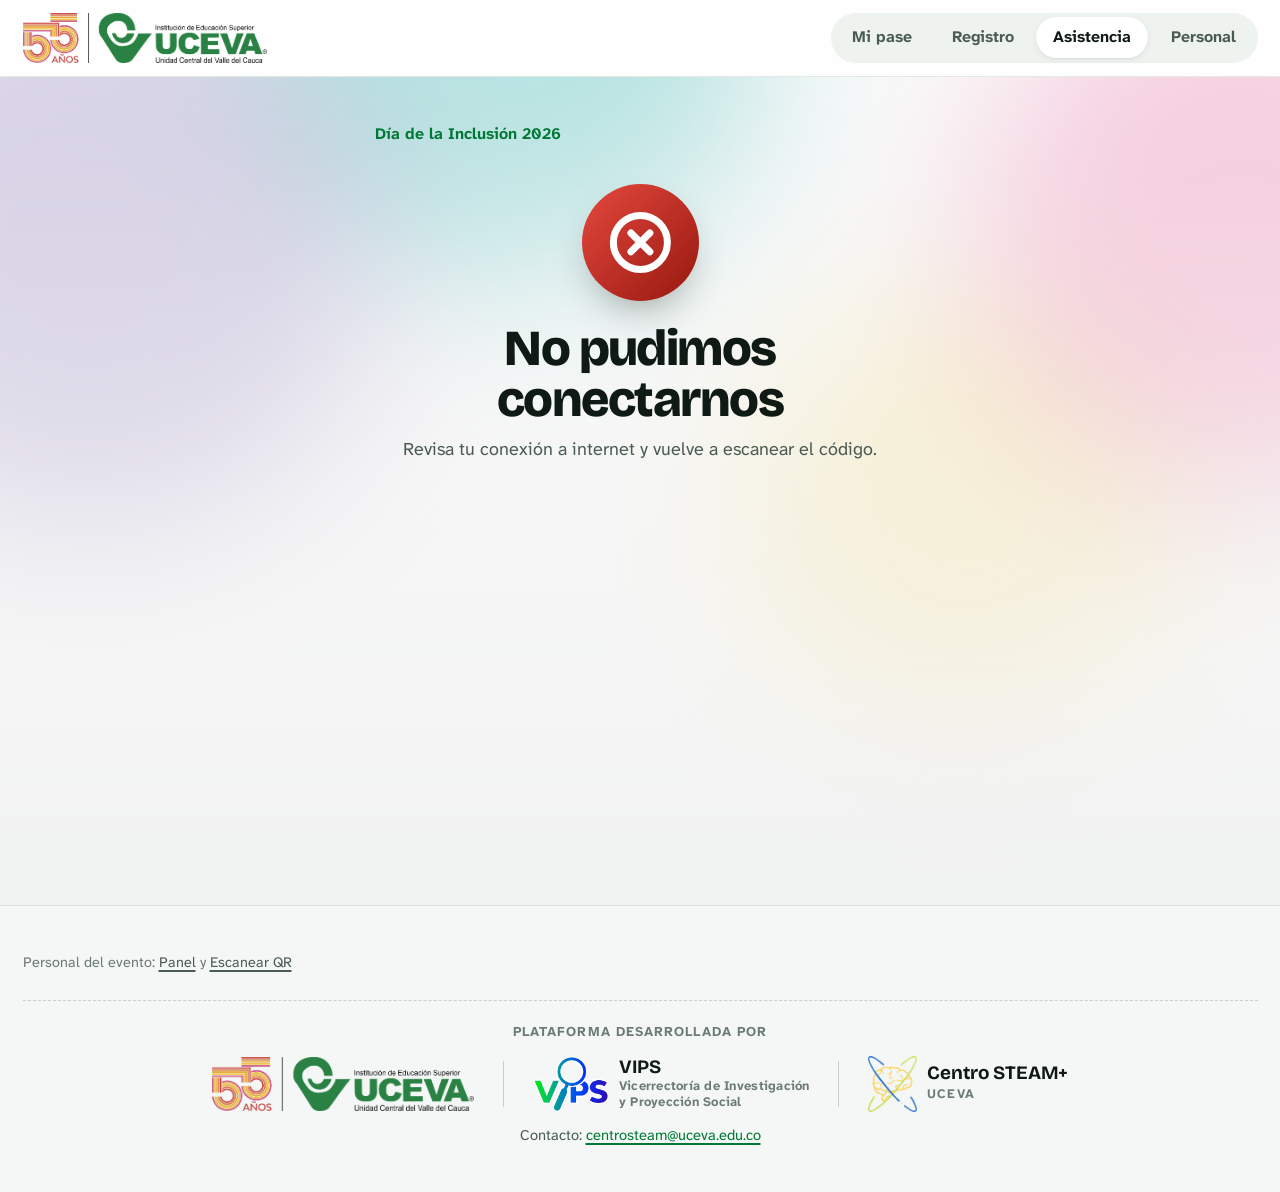
==== commit 9f80080b: "Logo oficial UCEVA 55 años en barra, pie y carteles Co-Authored-By: Claude Opus 5.5 <noreply@anthrop" ====
--- a/asistir.html
+++ b/asistir.html
@@ -8,10 +8,10 @@
   <meta name="robots" content="noindex">
   <link rel="icon" href="favicon.svg" type="image/svg+xml">
   <link rel="preload" href="fonts/bricolage-grotesque.woff2" as="font" type="font/woff2" crossorigin>
-  <link rel="stylesheet" href="css/base.css?v=20261103e">
-  <link rel="stylesheet" href="css/portal.css?v=20261103e">
+  <link rel="stylesheet" href="css/base.css?v=20261104a">
+  <link rel="stylesheet" href="css/portal.css?v=20261104a">
   <script src="vendor/supabase.js" defer></script>
-  <script type="module" src="js/asistir.js?v=20261103e"></script>
+  <script type="module" src="js/asistir.js?v=20261104a"></script>
 </head>
 <body>
   <main id="contenido" class="portada asistir">
--- a/css/base.css
+++ b/css/base.css
@@ -106,9 +106,9 @@
 .marca__logos { display: flex; align-items: center; gap: .7rem; }
 .marca__55 { height: 2.6rem; width: auto; }
 .marca__sep { width: 1px; height: 2.2rem; background: var(--linea-2); }
-.marca__logo { height: 2.6rem; width: auto; }
-@media (max-width: 640px) { .marca__55, .marca__sep { display: none; } }
-@media (max-width: 440px) { .marca__logo { height: 2rem; } }
+.marca__logo { height: 2.8rem; width: auto; }
+@media (max-width: 640px) { .marca__logo { height: 2.1rem; } }
+@media (max-width: 440px) { .marca__logo { height: 1.4rem; } }
 .marca__texto { line-height: 1.1; }
 .marca__texto strong { display: block; font-family: var(--display); font-size: 1.05rem; letter-spacing: -.01em; }
 .marca__texto span { font-size: .78rem; color: var(--tinta-2); }
@@ -277,7 +277,7 @@
 .creditos__steam img { width: auto; height: 3.1rem; }
 .creditos__steam strong { display: block; font-family: var(--display); font-size: 1.05rem; color: var(--tinta); line-height: 1.1; }
 .creditos__steam small { display: block; font-size: .72rem; letter-spacing: .1em; color: var(--tinta-3); font-weight: 700; }
-.creditos__uceva { height: 3.1rem; width: auto; }
+.creditos__uceva { height: 3rem; width: auto; }
 .creditos__sep { width: 1px; height: 2.6rem; background: var(--linea-2); }
 @media (max-width: 640px) { .creditos__logos { flex-direction: column; gap: 1rem; } .creditos__sep { display: none; } }
 .creditos__contacto { font-size: .82rem; color: var(--tinta-2); }
@@ -297,12 +297,12 @@
 
 @media (max-width: 440px) {
   .barra--densa .barra__dentro { padding-inline: .75rem; gap: .4rem; }
-  .barra--densa .marca__logo { height: 1.3rem; }
+  .barra--densa .marca__logo { height: 1.35rem; }
   .barra--densa nav { padding: .2rem; gap: 0; }
   .barra--densa nav a { padding: .45rem .42rem; font-size: .74rem; }
 }
 @media (max-width: 380px) {
-  .barra--densa .marca__logo { height: 1.1rem; }
+  .barra--densa .marca__logo { height: 1.15rem; }
   .barra--densa nav a { padding: .45rem .36rem; font-size: .7rem; }
 }
 
@@ -320,3 +320,10 @@
 .actualizar__form > .marca-check { background: #f7faf8; font-size: var(--t-0); }
 .actualizar__acciones { display: flex; gap: .8rem; align-items: center; flex-wrap: wrap; }
 .actualizar .mensaje { margin: 0; }
+
+/* Celulares: el logo institucional va arriba, centrado, y el menú debajo */
+@media (max-width: 560px) {
+  .barra__dentro, .barra--densa .barra__dentro { flex-direction: column; align-items: center; gap: .45rem; padding: .55rem .75rem .6rem; }
+  .marca__logo, .barra--densa .marca__logo { height: 1.9rem; }
+  .barra nav { max-width: 100%; }
+}
